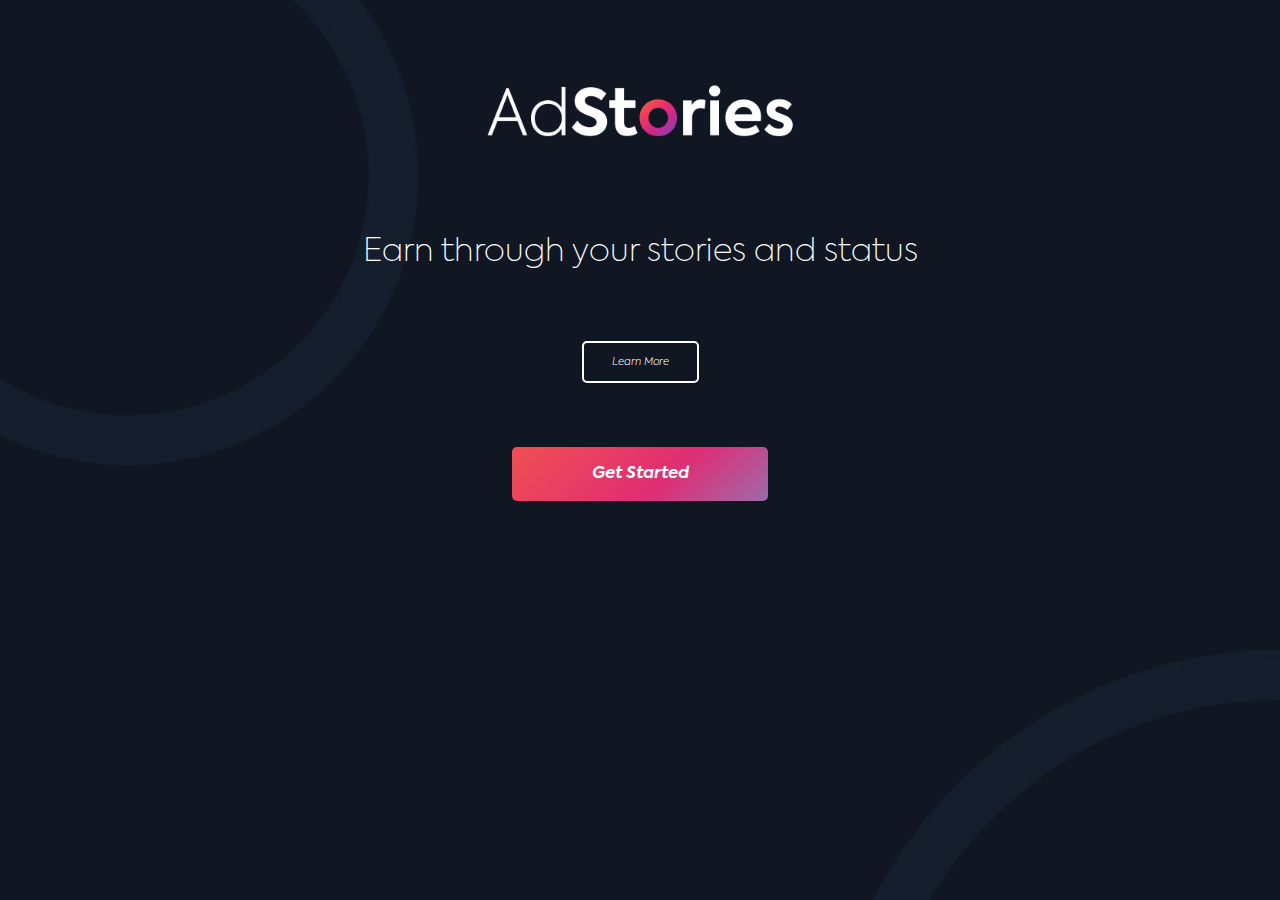
==== index.html @ c209e057 "Added more styles and validation" ====
<!DOCTYPE html>
<html lang="en">
<head>
    <meta charset="UTF-8">
    <meta name="viewport" content="width=device-width, initial-scale=1.0">
    <title>AdStories</title>

    <link rel="stylesheet" href="css/styles.css">
    <!-- <link rel="stylesheet" href="https://stackpath.bootstrapcdn.com/bootstrap/4.5.2/css/bootstrap.min.css" integrity="sha384-JcKb8q3iqJ61gNV9KGb8thSsNjpSL0n8PARn9HuZOnIxN0hoP+VmmDGMN5t9UJ0Z" crossorigin="anonymous"> -->
</head>
<body>
    <header class="header">
      
        
    </header>
    <div class="section">
        <div class="logo">
            <a href="index.html"><img src="images/white inst logo .png" alt=""></a>
        </div>
        <div>
            <h5>Earn through your stories and status</h5>
        </div>
        <div class="button">
            <button class="btn btn-outline">Learn More</button>
        </div>
        <div class="button">
            <button class="btn" id="getstarted" onclick="window.location.href='register.html'" >Get Started</button>
        </div>
    </div>


    <footer>

    </footer>

    <script src="https://code.jquery.com/jquery-3.5.1.slim.min.js" integrity="sha384-DfXdz2htPH0lsSSs5nCTpuj/zy4C+OGpamoFVy38MVBnE+IbbVYUew+OrCXaRkfj" crossorigin="anonymous"></script>
<script src="https://cdn.jsdelivr.net/npm/popper.js@1.16.1/dist/umd/popper.min.js" integrity="sha384-9/reFTGAW83EW2RDu2S0VKaIzap3H66lZH81PoYlFhbGU+6BZp6G7niu735Sk7lN" crossorigin="anonymous"></script>
<script src="https://stackpath.bootstrapcdn.com/bootstrap/4.5.2/js/bootstrap.min.js" integrity="sha384-B4gt1jrGC7Jh4AgTPSdUtOBvfO8shuf57BaghqFfPlYxofvL8/KUEfYiJOMMV+rV" crossorigin="anonymous"></script>
</body>
</html>
---- css/styles.css ----
@font-face{
    font-family: 'Axiforma';
    src: url(../fonts/Axiforma\ Light.otf);
    font-style: normal;
    font-weight: 200;
}

@font-face{
    font-family: 'Axiforma';
    src: url(../fonts/Axiforma\ Light\ Italic.otf);
    font-style: italic;
    font-weight: 200;
}

@font-face{
    font-family: 'Axiforma';
    src: url(../fonts/Axiforma\ Bold\ Italic.otf);
    font-style: italic;
    font-weight: 600;
}

@font-face{
    font-family: 'Axiforma';
    src: url(../fonts/Axiforma\ Thin.otf);
    font-style: normal;
    font-weight: 100;
}

@font-face{
    font-family: 'Axiforma';
    src: url(../fonts/Axiforma\ Bold.otf);
    font-style: normal;
    font-weight: 600;
}



*{
    padding: 0;
    margin: 0;
    box-sizing: border-box;
}
 
body {
    background-color: #101622;
    background-image: url("../images/bg.jpg");
    background-size: 100%;
    background-repeat: no-repeat;
    align-items: center;
    color: white;
}

div {
    margin-top: 5%;
    margin-bottom: 5%;
}

.section{

    justify-content: center;
    align-items: center;
}


h5{
    font-family: Axiforma;
    font-style: normal;
    font-weight: 100;
    font-size: 2em;
    text-align: center;
    color: white;
}

.logo{
    /* margin: 15%; */
    text-align: center;
}

.logo img{
    align-items: center;
    width: 30%;
}

button{
    
    font-family: Axiforma;
    font-style: italic;
    font-size: 200;
    color: white;
}

.button{
    text-align: center;
}


.btn{
    text-align: center;
    border: 2px solid white;
    border-radius: 5px;
    background-color:transparent;
    color:white;
    padding: 14px 28px;
    font-size: 16px;
    cursor: pointer;
    }

div .btn-outline{
    border-color: white;
    line-height: 1;
    width: auto;
    font-size: 10px;
}

#getstarted{
    border: 0;
    width: 20%;
    font-family: Axiforma;
    font-weight: 600;
    background: rgb(239,80,81);
    background: linear-gradient(138deg, rgba(239,80,81,1) 0%, rgba(224,45,116,1) 60%, rgba(156,107,170,1) 100%);
}

@media screen and (max-width:1000px){

    div {
        margin: 10%;
        margin-top: 25%;
        margin-bottom: 25%;
    }

    .logo{
        margin: 15%;
    }

    .logo img{
        align-items: center;
        width: 100%;
    }

    h5{
        font-family: Axiforma;
        font-style: normal;
        font-weight: 100;
        font-size: 0.8em;
        text-align: center;
        color: white;
    }

    div .btn-outline{
        border-color: white;
        line-height: 0;
        width: auto;
        font-size: 10px;
    }

    #getstarted{
        width: 80%;
    }
    

}
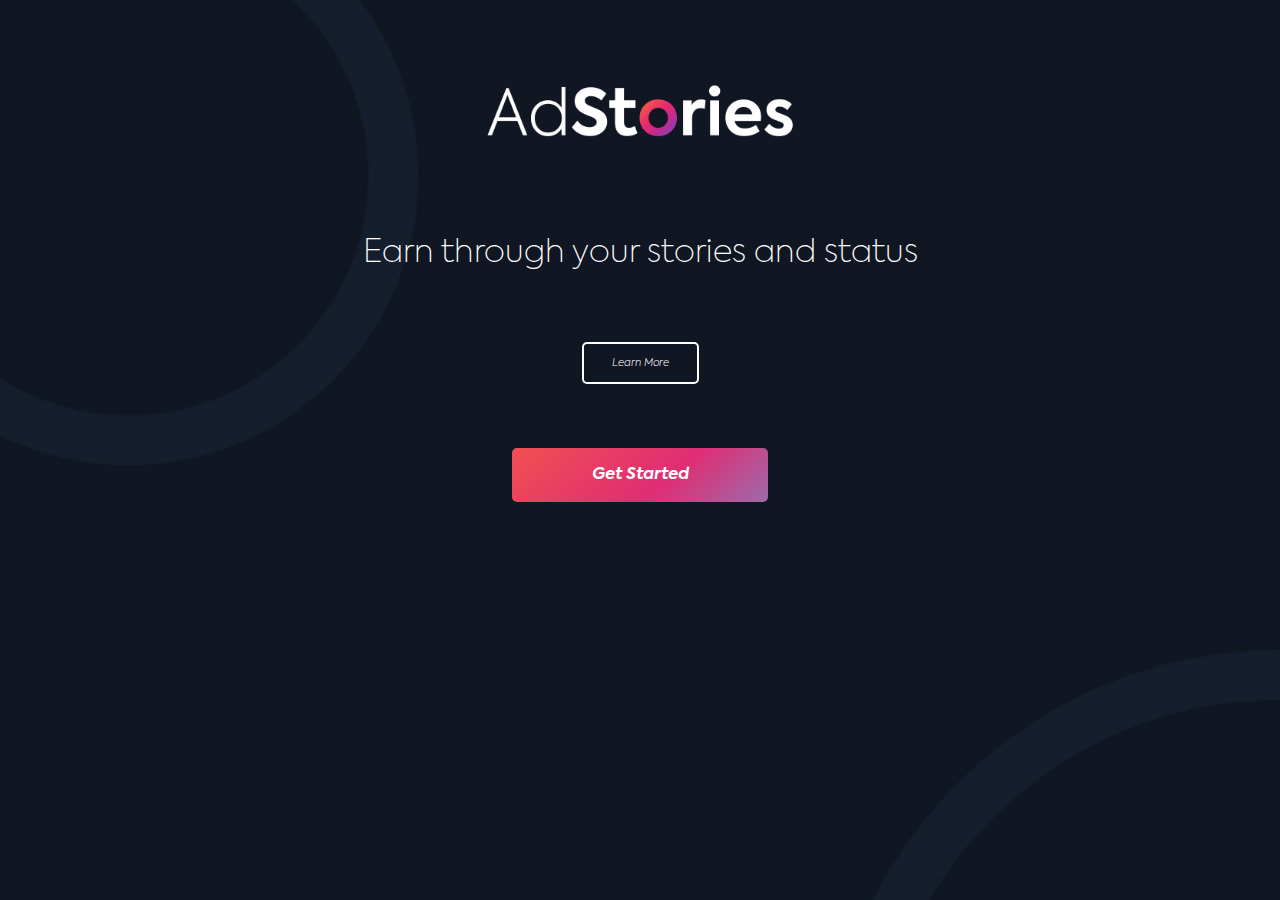
==== commit 67c4930f: "learn more button" ====
--- a/index.html
+++ b/index.html
@@ -3,6 +3,11 @@
 <head>
     <meta charset="UTF-8">
     <meta name="viewport" content="width=device-width, initial-scale=1.0">
+    <meta property="og:title" content="AdStories" />
+    <meta property="og:description" content="Wanna gain through your Whatsapp Status or IG stories. Join and earn upto 840/week." />
+    <meta property="og:url" content="http://adstories.in" />
+    <meta property="og:image" itemprop="image" content="http://adstories.in/images/poster-thumbnail.jpg" />
+</head>
     <title>AdStories</title>
 
     <link rel="stylesheet" href="css/styles.css">
@@ -21,10 +26,10 @@
             <h5>Earn through your stories and status</h5>
         </div>
         <div class="button">
-            <button class="btn btn-outline">Learn More</button>
+            <button class="btn btn-outline"> <a href="images/reward.jpg" download>Learn More</a></button>
         </div>
         <div class="button">
-            <button class="btn" id="getstarted" onclick="window.location.href='register.html'" >Get Started</button>
+            <button class="btn" id="getstarted" onclick="window.location.href='home.html'" >Get Started</button>
         </div>
     </div>
 
--- a/css/styles.css
+++ b/css/styles.css
@@ -93,6 +93,15 @@
     text-align: center;
 }
 
+a{
+    font-family: Axiforma;
+    font-style: italic;
+    font-weight: 400;
+    font-size: 10px;
+    text-decoration: none;
+    color: white;
+}
+
 
 .btn{
     text-align: center;
